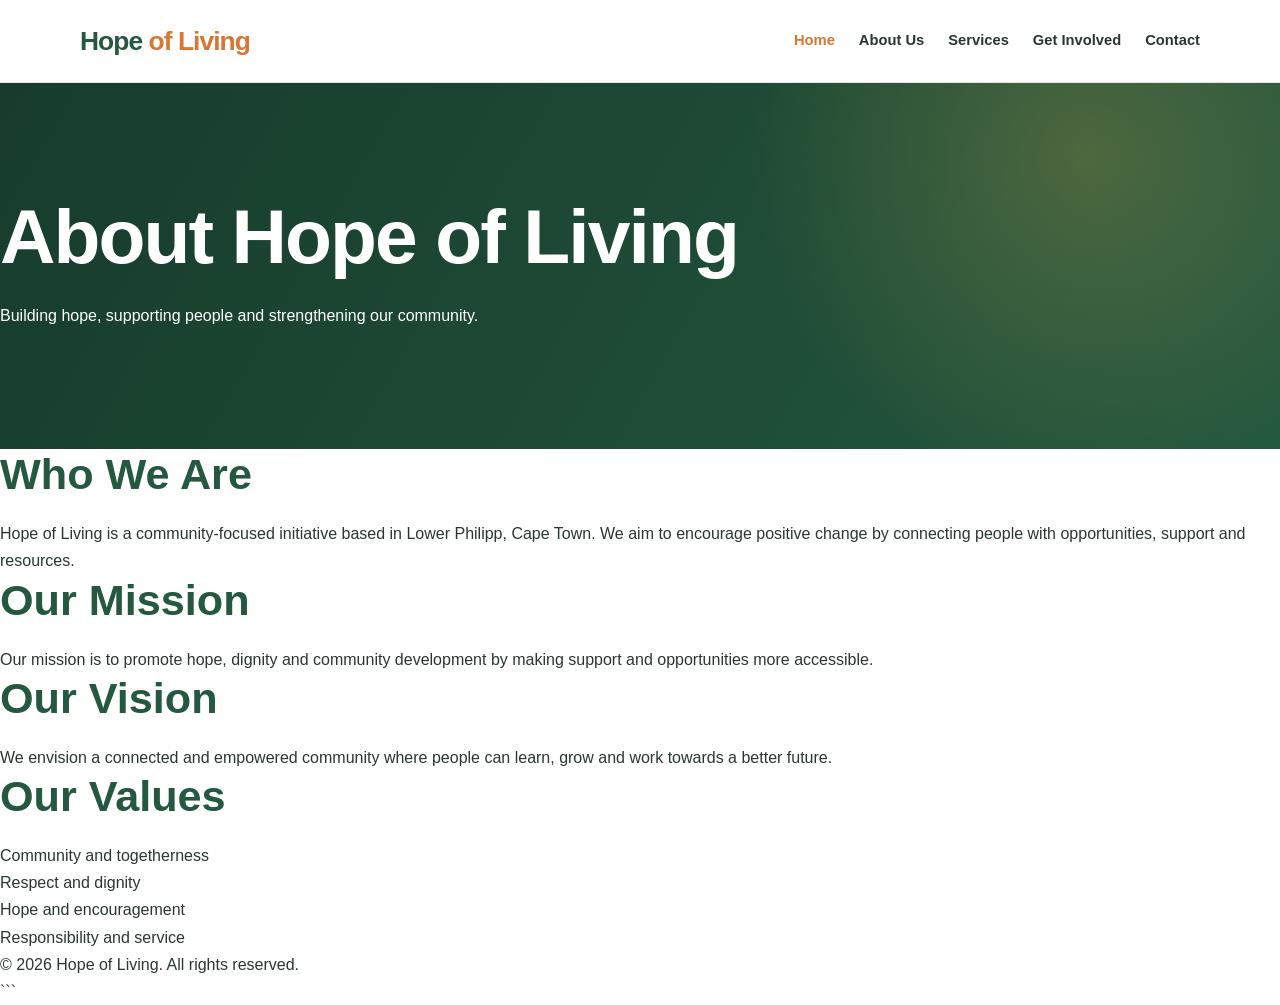
==== about.html @ 3197e8e8 "Created a new repository" ====
<!DOCTYPE html>
<!--
Click nbfs://nbhost/SystemFileSystem/Templates/Licenses/license-default.txt to change this license
Click nbfs://nbhost/SystemFileSystem/Templates/ClientSide/html.html to edit this template
-->
<!DOCTYPE html>
<html lang="en">
<head>
    <meta charset="UTF-8">
    <meta name="viewport" content="width=device-width, initial-scale=1.0">
    <title>About Us | Hope of Living</title>
    <link rel="stylesheet" href="./css/style.css">
</head>
<body>

<header class="site-header">
        <div class="container header-content">

            <a class="logo" href="index.html">
                Hope <span>of Living</span>
            </a>

            <nav class="main-nav" aria-label="Main navigation">
                <a href="index.html" class="active">Home</a>
                <a href="about.html">About Us</a>
                <a href="services.html">Services</a>
                <a href="enquiry.html">Get Involved</a>
                <a href="contact.html">Contact</a>
            </nav>

        </div>
    </header>

<main>
    <section class="hero">
        <h1>About Hope of Living</h1>
        <p>Building hope, supporting people and strengthening our community.</p>
    </section>

    <section>
        <h2>Who We Are</h2>
        <p>
            Hope of Living is a community-focused initiative based in
            Lower Philipp, Cape Town. We aim to encourage positive change
            by connecting people with opportunities, support and resources.
        </p>
    </section>

    <section>
        <h2>Our Mission</h2>
        <p>
            Our mission is to promote hope, dignity and community development
            by making support and opportunities more accessible.
        </p>
    </section>

    <section>
        <h2>Our Vision</h2>
        <p>
            We envision a connected and empowered community where people
            can learn, grow and work towards a better future.
        </p>
    </section>

    <section>
        <h2>Our Values</h2>
        <ul>
            <li>Community and togetherness</li>
            <li>Respect and dignity</li>
            <li>Hope and encouragement</li>
            <li>Responsibility and service</li>
        </ul>
    </section>
</main>

<footer>
    <p>&copy; 2026 Hope of Living. All rights reserved.</p>
</footer>

</body>
</html>
```
---- css/style.css ----
/*
Click nbfs://nbhost/SystemFileSystem/Templates/Licenses/license-default.txt to change this license
Click nbfs://nbhost/SystemFileSystem/Templates/ClientSide/css.css to edit this template
*/
/* 
    Created on : Oct 13, 2026, 4:50:26 PM
    Author     : Student
*/

/* =========================================
   HOPE OF LIVING
   Part 2: CSS Styling and Responsive Design
   ========================================= */

/* 1. CSS reset and base styles */

* {
    box-sizing: border-box;
    margin: 0;
    padding: 0;
}

:root {
    --green: #24583f;
    --dark-green: #173c2b;
    --light-green: #edf4ee;
    --orange: #d97732;
    --gold: #e6b94f;
    --cream: #fbf8f0;
    --white: #ffffff;
    --text: #29372f;
    --muted: #626e65;
    --border: #e3e8e1;
}

html {
    scroll-behavior: smooth;
    font-size: 16px;
}

body {
    font-family: Arial, Helvetica, sans-serif;
    color: var(--text);
    background-color: var(--white);
    font-size: 1rem;
    line-height: 1.7;
}

img {
    display: block;
    max-width: 100%;
    height: auto;
}

a {
    color: inherit;
    text-decoration: none;
}

a:focus-visible {
    outline: 3px solid var(--orange);
    outline-offset: 4px;
}

.container {
    width: min(1120px, 90%);
    margin: 0 auto;
}

.section-padding {
    padding: 5rem 0;
}

/* 2. Header and navigation */

.site-header {
    background-color: var(--white);
    border-bottom: 1px solid var(--border);
}

.header-content {
    min-height: 82px;
    display: flex;
    justify-content: space-between;
    align-items: center;
    gap: 2rem;
}

.logo {
    color: var(--green);
    font-size: 1.65rem;
    font-weight: 800;
    letter-spacing: -0.06rem;
    white-space: nowrap;
}

.logo span {
    color: var(--orange);
}

.main-nav {
    display: flex;
    align-items: center;
    justify-content: flex-end;
    flex-wrap: wrap;
    gap: 1.5rem;
}

.main-nav a {
    color: var(--text);
    font-size: 0.92rem;
    font-weight: 600;
    transition: color 0.2s ease;
}

.main-nav a:hover,
.main-nav a.active {
    color: var(--orange);
}

/* 3. Hero section */

.hero {
    background:
        radial-gradient(
            circle at 85% 20%,
            rgba(230, 185, 79, 0.22),
            transparent 30%
        ),
        linear-gradient(120deg, var(--dark-green), var(--green));
    color: var(--white);
    padding: 7rem 0 7.5rem;
}

.hero-content {
    max-width: 1120px;
}

.eyebrow {
    color: var(--orange);
    font-size: 0.8rem;
    font-weight: 800;
    letter-spacing: 0.12rem;
    margin-bottom: 1rem;
}

.hero .eyebrow {
    color: var(--gold);
}

.hero h1 {
    max-width: 800px;
    font-size: clamp(2.7rem, 6vw, 5rem);
    line-height: 1.08;
    letter-spacing: -0.12rem;
    margin-bottom: 1.5rem;
}

.hero-text {
    max-width: 650px;
    color: #edf3ed;
    font-size: 1.1rem;
    margin-bottom: 2rem;
}

.hero-buttons {
    display: flex;
    flex-wrap: wrap;
    gap: 1rem;
}

/* 4. Buttons */

.button {
    display: inline-flex;
    justify-content: center;
    align-items: center;
    min-height: 48px;
    padding: 0.8rem 1.4rem;
    border: 2px solid transparent;
    border-radius: 5px;
    font-weight: 700;
    text-align: center;
    transition:
        background-color 0.2s ease,
        color 0.2s ease,
        transform 0.2s ease;
}

.button:hover {
    transform: translateY(-2px);
}

.button-primary {
    background-color: var(--orange);
    color: var(--white);
}

.button-primary:hover {
    background-color: #b85b20;
}

.button-outline {
    border-color: rgba(255, 255, 255, 0.8);
    color: var(--white);
}

.button-outline:hover {
    background-color: var(--white);
    color: var(--green);
}

.button-light {
    background-color: var(--gold);
    color: var(--dark-green);
}

.button-light:hover {
    background-color: var(--white);
}

/* 5. Introduction and values */

.intro-grid {
    display: grid;
    grid-template-columns: 1.1fr 0.9fr;
    gap: 4rem;
    align-items: center;
}

h2 {
    color: var(--green);
    font-size: clamp(1.8rem, 3.5vw, 2.7rem);
    line-height: 1.2;
    margin-bottom: 1.2rem;
}

.intro-grid > div:first-child > p:not(.eyebrow) {
    color: var(--muted);
    margin-bottom: 1rem;
}

.text-link {
    display: inline-block;
    color: var(--green);
    font-weight: 800;
    margin-top: 0.8rem;
}

.text-link:hover {
    color: var(--orange);
    text-decoration: underline;
    text-underline-offset: 4px;
}

.values-panel {
    padding: 2.2rem;
    background-color: var(--cream);
    border-top: 5px solid var(--gold);
    border-radius: 8px;
}

.values-panel h3 {
    color: var(--green);
    font-size: 1.5rem;
    margin-bottom: 1.5rem;
}

.value-item {
    display: flex;
    align-items: flex-start;
    gap: 1rem;
    padding: 1rem 0;
    border-bottom: 1px solid var(--border);
}

.value-item:last-child {
    border-bottom: none;
}

.value-number {
    display: grid;
    place-items: center;
    flex-shrink: 0;
    width: 42px;
    height: 42px;
    border-radius: 50%;
    background-color: var(--light-green);
    color: var(--green);
    font-weight: 800;
}

.value-item h4 {
    color: var(--green);
    font-size: 1.1rem;
}

.value-item p {
    color: var(--muted);
    font-size: 0.95rem;
}

/* 6. Opportunity cards */

.opportunities {
    background-color: var(--light-green);
}

.section-heading {
    max-width: 650px;
    margin: 0 auto 3rem;
    text-align: center;
}

.section-heading > p:last-child {
    color: var(--muted);
}

.card-grid {
    display: grid;
    grid-template-columns: repeat(3, minmax(0, 1fr));
    gap: 1.5rem;
}

.info-card {
    padding: 2rem;
    background-color: var(--white);
    border: 1px solid var(--border);
    border-radius: 8px;
    box-shadow: 0 5px 18px rgba(23, 60, 43, 0.05);
    transition:
        transform 0.2s ease,
        box-shadow 0.2s ease;
}

.info-card:hover {
    transform: translateY(-5px);
    box-shadow: 0 12px 28px rgba(23, 60, 43, 0.1);
}

.card-icon {
    display: grid;
    place-items: center;
    width: 50px;
    height: 50px;
    margin-bottom: 1.3rem;
    border-radius: 8px;
    background-color: var(--cream);
    color: var(--orange);
    font-size: 1.1rem;
    font-weight: 800;
}

.info-card h3 {
    color: var(--green);
    font-size: 1.25rem;
    margin-bottom: 0.8rem;
}

.info-card p {
    color: var(--muted);
}

/* 7. Call to action */

.call-to-action {
    padding: 3.5rem 0;
    background-color: var(--green);
    color: var(--white);
}

.cta-content {
    display: flex;
    justify-content: space-between;
    align-items: center;
    gap: 2rem;
}

.cta-content h2 {
    color: var(--white);
    margin-bottom: 0;
}

.cta-content .eyebrow {
    color: var(--gold);
}

/* 8. Footer */

.site-footer {
    padding: 2.5rem 0;
    background-color: var(--dark-green);
    color: #e8eee9;
}

.footer-content {
    display: flex;
    justify-content: space-between;
    align-items: center;
    flex-wrap: wrap;
    gap: 1.5rem;
}

.footer-logo {
    display: inline-block;
    color: var(--white);
    margin-bottom: 0.5rem;
}

.footer-content p {
    font-size: 0.9rem;
}

.copyright {
    color: #d1ded4;
}

/* 9. Tablet breakpoint */

@media (max-width: 900px) {
    .header-content {
        padding: 1.2rem 0;
        flex-direction: column;
        gap: 1rem;
    }

    .main-nav {
        justify-content: center;
        gap: 0.8rem 1.3rem;
    }

    .hero {
        padding: 5rem 0;
    }

    .intro-grid {
        grid-template-columns: 1fr;
        gap: 2.5rem;
    }

    .card-grid {
        grid-template-columns: repeat(2, minmax(0, 1fr));
    }
}

/* 10. Mobile breakpoint */

@media (max-width: 600px) {
    html {
        font-size: 15px;
    }

    .container {
        width: 92%;
    }

    .section-padding {
        padding: 3.5rem 0;
    }

    .header-content {
        align-items: center;
    }

    .main-nav {
        gap: 0.5rem 1rem;
    }

    .main-nav a {
        font-size: 0.88rem;
    }

    .hero {
        padding: 4rem 0;
    }

    .hero h1 {
        letter-spacing: -0.06rem;
    }

    .hero-text {
        font-size: 1rem;
    }

    .hero-buttons {
        align-items: stretch;
        flex-direction: column;
    }

    .button {
        width: 100%;
    }

    .values-panel {
        padding: 1.5rem;
    }

    .card-grid {
        grid-template-columns: 1fr;
    }

    .cta-content {
        align-items: stretch;
        flex-direction: column;
    }

    .footer-content {
        align-items: flex-start;
        flex-direction: column;
    }
}

/* 11. Respect reduced-motion preferences */

@media (prefers-reduced-motion: reduce) {
    *,
    *::before,
    *::after {
        scroll-behavior: auto !important;
        transition-duration: 0.01ms !important;
    }
}
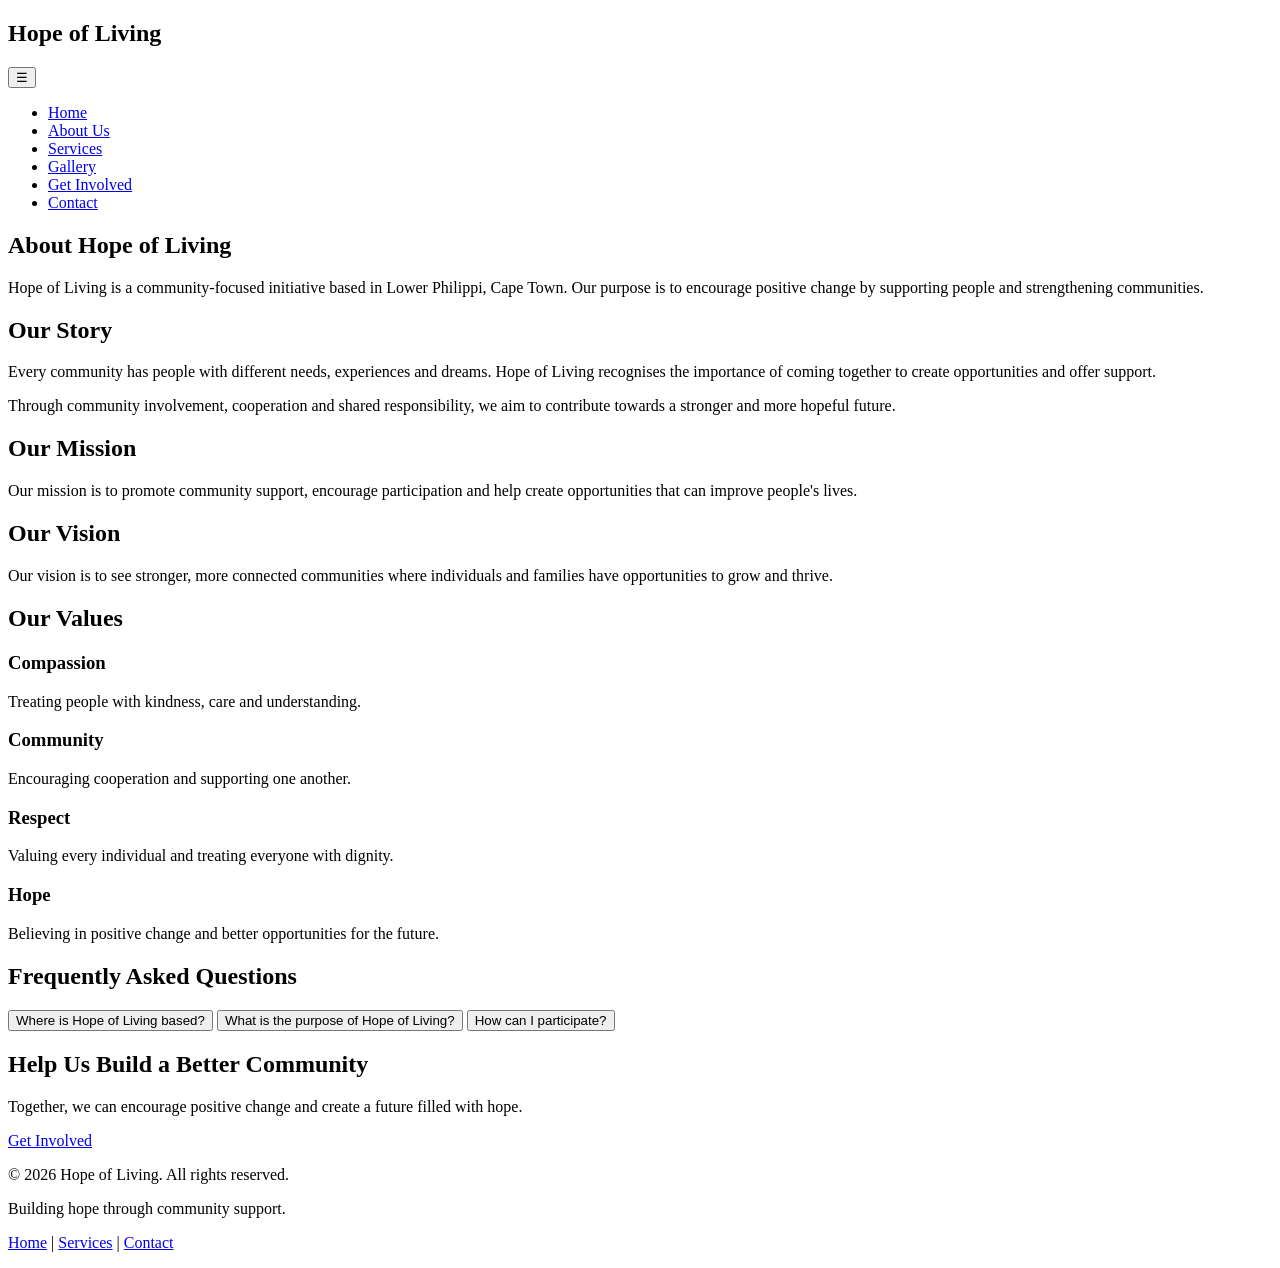
==== commit 12ca8b57: "Update about.html" ====
--- a/about.html
+++ b/about.html
@@ -1,82 +1,222 @@
-<!DOCTYPE html>
-<!--
-Click nbfs://nbhost/SystemFileSystem/Templates/Licenses/license-default.txt to change this license
-Click nbfs://nbhost/SystemFileSystem/Templates/ClientSide/html.html to edit this template
--->
+
 <!DOCTYPE html>
 <html lang="en">
 <head>
     <meta charset="UTF-8">
     <meta name="viewport" content="width=device-width, initial-scale=1.0">
+
     <title>About Us | Hope of Living</title>
-    <link rel="stylesheet" href="./css/style.css">
+
+    <meta name="description" content="Learn about Hope of Living, our community-focused purpose, values and commitment to supporting people and families.">
+
+    <meta name="keywords" content="Hope of Living, about us, community development, community support, Lower Philippi">
+
+    <meta name="author" content="Hope of Living">
+    <meta name="robots" content="index, follow">
+
+    <link rel="stylesheet" href="style.css">
 </head>
+
 <body>
 
-<header class="site-header">
-        <div class="container header-content">
-
-            <a class="logo" href="index.html">
-                Hope <span>of Living</span>
+    <!-- HEADER -->
+    <header>
+        <div class="logo">
+            <h2>Hope of Living</h2>
+        </div>
+
+        <button id="menuToggle"
+                type="button"
+                aria-label="Open navigation menu"
+                aria-expanded="false">
+            ☰
+        </button>
+
+        <nav id="navMenu">
+            <ul>
+                <li><a href="index.html">Home</a></li>
+                <li><a href="about.html" aria-current="page">About Us</a></li>
+                <li><a href="services.html">Services</a></li>
+                <li><a href="gallery.html">Gallery</a></li>
+                <li><a href="enquiry.html">Get Involved</a></li>
+                <li><a href="contact.html">Contact</a></li>
+            </ul>
+        </nav>
+    </header>
+
+    <!-- MAIN CONTENT -->
+    <main>
+
+        <!-- ABOUT INTRODUCTION -->
+        <section class="services-section">
+            <h1>About Hope of Living</h1>
+
+            <p>
+                Hope of Living is a community-focused initiative
+                based in Lower Philippi, Cape Town. Our purpose is
+                to encourage positive change by supporting people
+                and strengthening communities.
+            </p>
+        </section>
+
+        <!-- OUR STORY -->
+        <section class="services-section">
+            <h2>Our Story</h2>
+
+            <p>
+                Every community has people with different needs,
+                experiences and dreams. Hope of Living recognises
+                the importance of coming together to create
+                opportunities and offer support.
+            </p>
+
+            <p>
+                Through community involvement, cooperation and
+                shared responsibility, we aim to contribute
+                towards a stronger and more hopeful future.
+            </p>
+        </section>
+
+        <!-- OUR MISSION -->
+        <section class="services-section">
+            <h2>Our Mission</h2>
+
+            <p>
+                Our mission is to promote community support,
+                encourage participation and help create
+                opportunities that can improve people's lives.
+            </p>
+        </section>
+
+        <!-- OUR VISION -->
+        <section class="services-section">
+            <h2>Our Vision</h2>
+
+            <p>
+                Our vision is to see stronger, more connected
+                communities where individuals and families
+                have opportunities to grow and thrive.
+            </p>
+        </section>
+
+        <!-- OUR VALUES -->
+        <section class="services-section">
+            <h2>Our Values</h2>
+
+            <div class="service-container">
+
+                <article class="service-card">
+                    <h3>Compassion</h3>
+                    <p>
+                        Treating people with kindness, care and
+                        understanding.
+                    </p>
+                </article>
+
+                <article class="service-card">
+                    <h3>Community</h3>
+                    <p>
+                        Encouraging cooperation and supporting
+                        one another.
+                    </p>
+                </article>
+
+                <article class="service-card">
+                    <h3>Respect</h3>
+                    <p>
+                        Valuing every individual and treating
+                        everyone with dignity.
+                    </p>
+                </article>
+
+                <article class="service-card">
+                    <h3>Hope</h3>
+                    <p>
+                        Believing in positive change and better
+                        opportunities for the future.
+                    </p>
+                </article>
+
+            </div>
+        </section>
+
+        <!-- FREQUENTLY ASKED QUESTIONS -->
+        <section class="faq-section">
+            <h2>Frequently Asked Questions</h2>
+
+            <button class="accordion-button"
+                    type="button"
+                    aria-expanded="false">
+                Where is Hope of Living based?
+            </button>
+
+            <div class="accordion-content" hidden>
+                <p>
+                    Hope of Living is based in Lower Philippi,
+                    Cape Town, South Africa.
+                </p>
+            </div>
+
+            <button class="accordion-button"
+                    type="button"
+                    aria-expanded="false">
+                What is the purpose of Hope of Living?
+            </button>
+
+            <div class="accordion-content" hidden>
+                <p>
+                    Its purpose is to encourage community
+                    development and support people through
+                    community-focused initiatives.
+                </p>
+            </div>
+
+            <button class="accordion-button"
+                    type="button"
+                    aria-expanded="false">
+                How can I participate?
+            </button>
+
+            <div class="accordion-content" hidden>
+                <p>
+                    You can visit the Get Involved page to
+                    enquire about opportunities to participate.
+                </p>
+            </div>
+
+        </section>
+
+        <!-- CALL TO ACTION -->
+        <section class="services-section">
+            <h2>Help Us Build a Better Community</h2>
+
+            <p>
+                Together, we can encourage positive change
+                and create a future filled with hope.
+            </p>
+
+            <a href="enquiry.html" class="button">
+                Get Involved
             </a>
-
-            <nav class="main-nav" aria-label="Main navigation">
-                <a href="index.html" class="active">Home</a>
-                <a href="about.html">About Us</a>
-                <a href="services.html">Services</a>
-                <a href="enquiry.html">Get Involved</a>
-                <a href="contact.html">Contact</a>
-            </nav>
-
-        </div>
-    </header>
-
-<main>
-    <section class="hero">
-        <h1>About Hope of Living</h1>
-        <p>Building hope, supporting people and strengthening our community.</p>
-    </section>
-
-    <section>
-        <h2>Who We Are</h2>
+        </section>
+
+    </main>
+
+    <!-- FOOTER -->
+    <footer>
+        <p>&copy; 2026 Hope of Living. All rights reserved.</p>
+
+        <p>Building hope through community support.</p>
+
         <p>
-            Hope of Living is a community-focused initiative based in
-            Lower Philipp, Cape Town. We aim to encourage positive change
-            by connecting people with opportunities, support and resources.
+            <a href="index.html">Home</a> |
+            <a href="services.html">Services</a> |
+            <a href="contact.html">Contact</a>
         </p>
-    </section>
-
-    <section>
-        <h2>Our Mission</h2>
-        <p>
-            Our mission is to promote hope, dignity and community development
-            by making support and opportunities more accessible.
-        </p>
-    </section>
-
-    <section>
-        <h2>Our Vision</h2>
-        <p>
-            We envision a connected and empowered community where people
-            can learn, grow and work towards a better future.
-        </p>
-    </section>
-
-    <section>
-        <h2>Our Values</h2>
-        <ul>
-            <li>Community and togetherness</li>
-            <li>Respect and dignity</li>
-            <li>Hope and encouragement</li>
-            <li>Responsibility and service</li>
-        </ul>
-    </section>
-</main>
-
-<footer>
-    <p>&copy; 2026 Hope of Living. All rights reserved.</p>
-</footer>
+    </footer>
+
+    <!-- JAVASCRIPT -->
+    <script src="script.js" defer></script>
 
 </body>
 </html>
-```
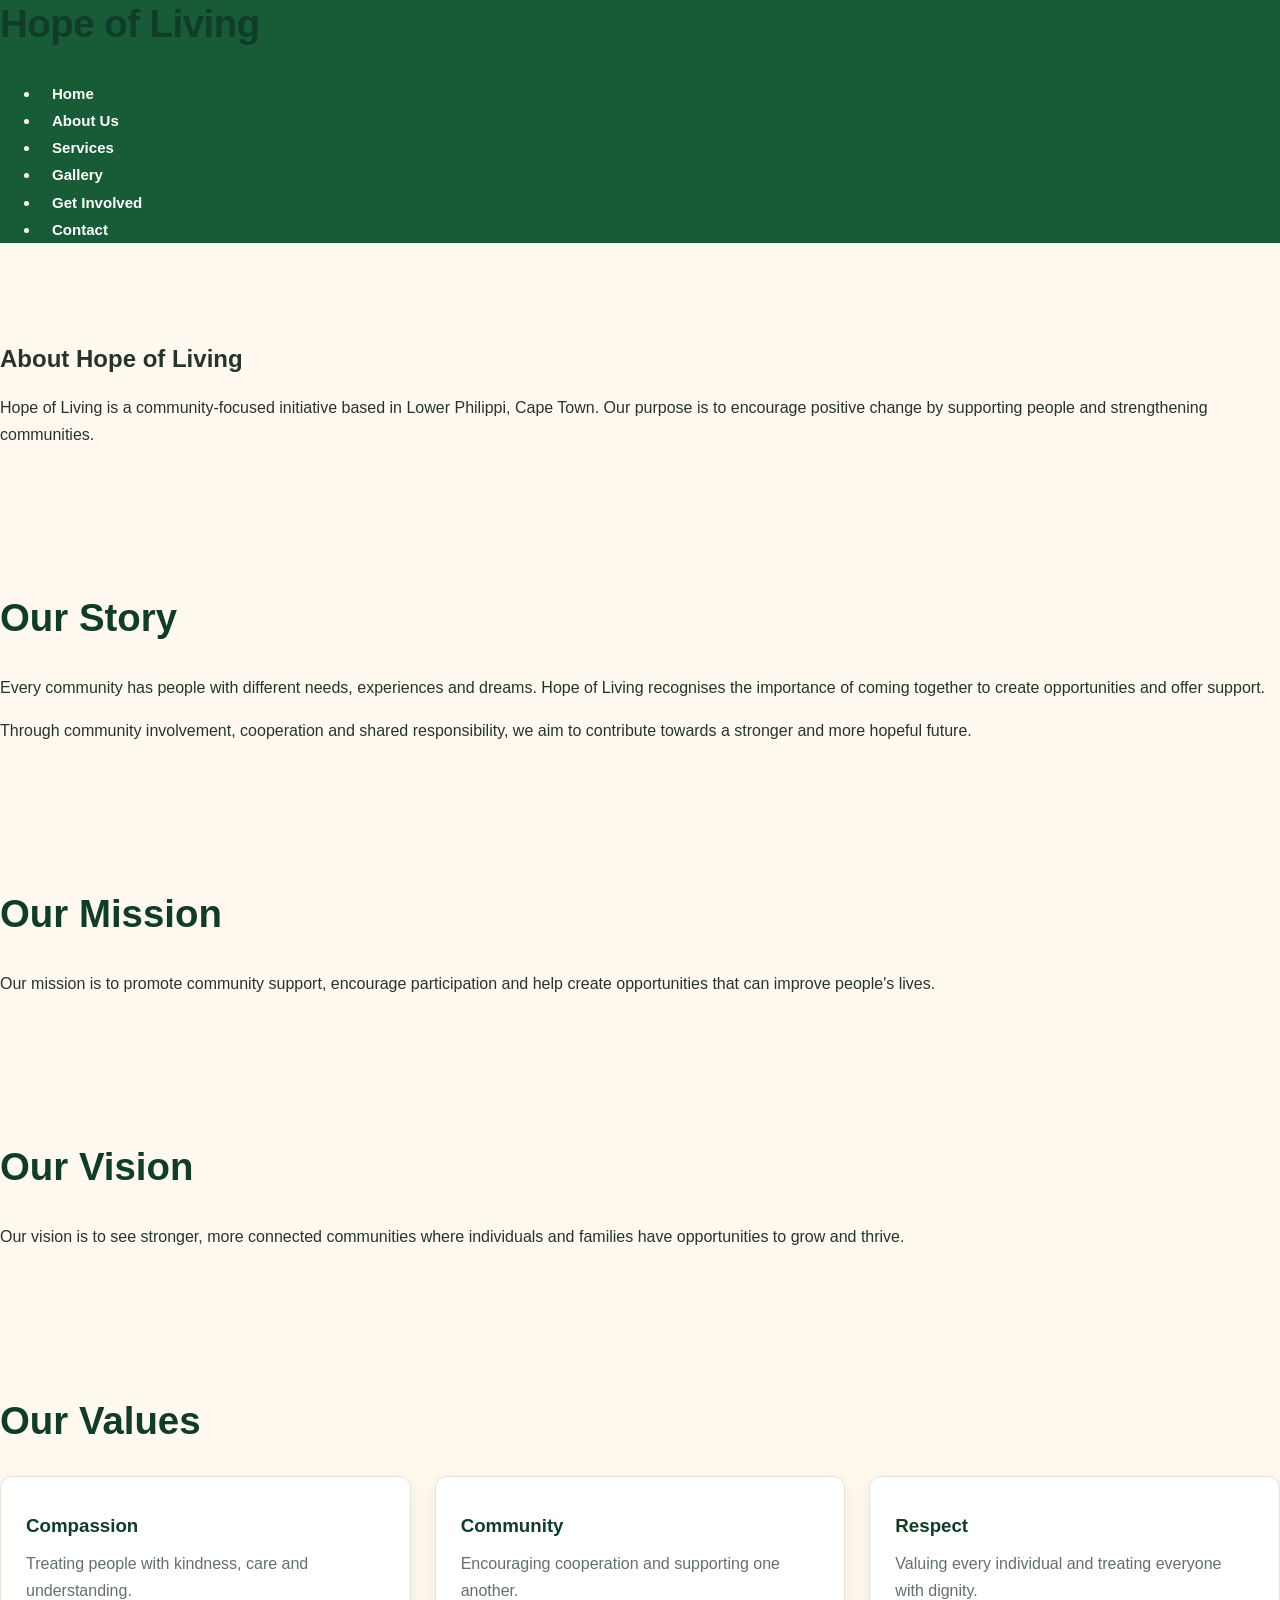
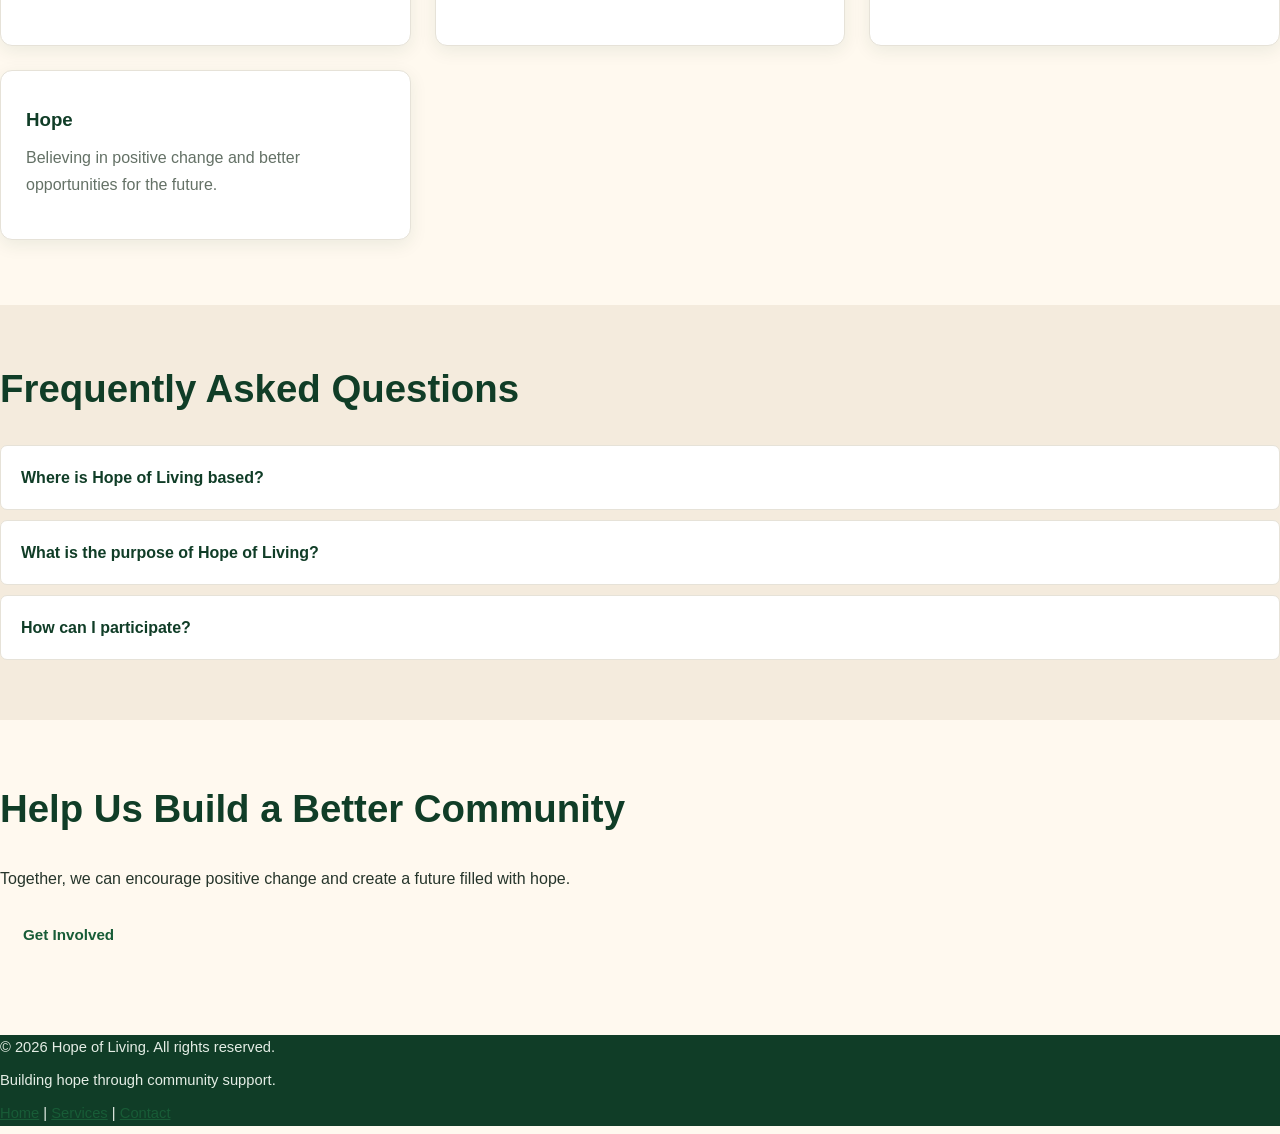
==== commit 7eae947c: "editing" ====
--- a/about.html
+++ b/about.html
@@ -1,6 +1,14 @@
 
 <!DOCTYPE html>
 <html lang="en">
+<head>
+    <meta charset="UTF-8">
+    <meta name="viewport" content="width=device-width, initial-scale=1.0">
+
+    <title>About Us | Hope of Living</title>
+
+    <link rel="stylesheet" href="./css/style.css">
+</head>
 <head>
     <meta charset="UTF-8">
     <meta name="viewport" content="width=device-width, initial-scale=1.0">
--- a/css/style.css
+++ b/css/style.css
@@ -0,0 +1,1028 @@
+/*
+Click nbfs://nbhost/SystemFileSystem/Templates/Licenses/license-default.txt to change this license
+Click nbfs://nbhost/SystemFileSystem/Templates/ClientSide/css.css to edit this template
+*/
+/* 
+    Created on : Oct 13, 2026, 4:50:26 PM
+    Author     : Student
+*/
+
+
+/* =====================================================
+   HOPE OF LIVING - COMPLETE WEBSITE STYLESHEET
+   Part 2 design preserved and Part 3 styling added.
+   Colour palette: Green, Orange, Gold and Cream.
+   ===================================================== */
+
+
+/* 1. COLOUR VARIABLES */
+
+:root {
+    --green: #185C37;
+    --green-dark: #103D27;
+    --green-light: #4B9463;
+
+    --orange: #E87524;
+    --orange-dark: #B84D12;
+
+    --gold: #FFD166;
+    --cream: #FFF9EF;
+    --peach: #FCE4C7;
+    --white: #FFFFFF;
+
+    --text: #26352B;
+    --muted: #647166;
+    --border: #E6E2D8;
+
+    --shadow: 0 5px 18px rgba(16, 61, 39, 0.08);
+}
+
+
+/* 2. GENERAL STYLING */
+
+* {
+    box-sizing: border-box;
+}
+
+html {
+    scroll-behavior: smooth;
+}
+
+body {
+    margin: 0;
+    font-family: Arial, Helvetica, sans-serif;
+    background: var(--cream);
+    color: var(--text);
+    line-height: 1.7;
+}
+
+img {
+    max-width: 100%;
+    height: auto;
+}
+
+a {
+    color: var(--green);
+}
+
+button,
+input,
+select,
+textarea {
+    font: inherit;
+}
+
+[hidden] {
+    display: none !important;
+}
+
+a:focus-visible,
+button:focus-visible,
+input:focus-visible,
+select:focus-visible,
+textarea:focus-visible {
+    outline: 3px solid var(--orange);
+    outline-offset: 3px;
+}
+
+.container {
+    width: 90%;
+    max-width: 1200px;
+    margin: 0 auto;
+}
+
+.section,
+.section-padding {
+    padding: 65px 0;
+}
+
+.eyebrow {
+    color: var(--orange-dark);
+    font-size: 0.78rem;
+    font-weight: 800;
+    letter-spacing: 2px;
+    margin: 0 0 12px;
+}
+
+h1,
+h2,
+h3,
+h4 {
+    line-height: 1.25;
+}
+
+h2 {
+    color: var(--green-dark);
+    font-size: clamp(1.8rem, 3vw, 2.5rem);
+    margin-top: 0;
+}
+
+p {
+    margin-top: 0;
+}
+
+
+/* 3. HEADER AND NAVIGATION */
+
+.site-header,
+header {
+    background: var(--green);
+    color: var(--white);
+}
+
+.site-header {
+    padding: 18px 6%;
+}
+
+.header-content {
+    display: flex;
+    justify-content: space-between;
+    align-items: center;
+    gap: 24px;
+    flex-wrap: wrap;
+}
+
+.logo,
+.brand {
+    color: var(--white);
+    text-decoration: none;
+    font-size: 1.65rem;
+    font-weight: 800;
+    letter-spacing: -0.5px;
+}
+
+.logo span,
+.brand span {
+    color: var(--gold);
+}
+
+.main-nav {
+    display: flex;
+    align-items: center;
+    justify-content: center;
+    gap: 8px;
+    flex-wrap: wrap;
+}
+
+.main-nav a,
+#navMenu a {
+    color: var(--white);
+    text-decoration: none;
+    padding: 9px 12px;
+    border-radius: 5px;
+    font-weight: bold;
+    font-size: 0.94rem;
+    transition: 0.2s ease;
+}
+
+.main-nav a:hover,
+.main-nav a.active,
+#navMenu a:hover,
+#navMenu a.active {
+    color: var(--green-dark);
+    background: var(--gold);
+}
+
+#menuToggle {
+    display: none;
+    padding: 9px 14px;
+    border: 1px solid var(--gold);
+    border-radius: 6px;
+    background: transparent;
+    color: var(--white);
+    cursor: pointer;
+}
+
+
+/* 4. HOMEPAGE HERO */
+
+.hero {
+    display: grid;
+    grid-template-columns: 1.1fr 0.9fr;
+    min-height: 440px;
+    background: var(--peach);
+}
+
+.hero-content {
+    padding: 70px 8%;
+    align-self: center;
+}
+
+.hero h1 {
+    font-size: clamp(2.5rem, 5vw, 4.4rem);
+    line-height: 1.1;
+    margin: 0 0 20px;
+    color: var(--green-dark);
+}
+
+.hero h1 span {
+    color: var(--orange-dark);
+}
+
+.hero-text,
+.hero-content > p:not(.eyebrow) {
+    max-width: 540px;
+    font-size: 1.08rem;
+}
+
+.hero-image {
+    min-height: 340px;
+    background-color: #D8B47A;
+    background-image:
+        linear-gradient(
+            135deg,
+            rgba(24, 92, 55, 0.15),
+            rgba(232, 117, 36, 0.15)
+        ),
+        url("https://images.unsplash.com/photo-1511632765486-a01980e01a18?auto=format&fit=crop&w=1200&q=85");
+    background-size: cover;
+    background-position: center;
+}
+
+.hero-actions,
+.hero-buttons {
+    display: flex;
+    gap: 12px;
+    flex-wrap: wrap;
+    margin-top: 26px;
+}
+
+
+/* 5. BUTTONS */
+
+.button {
+    display: inline-block;
+    border: 2px solid transparent;
+    padding: 12px 21px;
+    border-radius: 6px;
+    font-size: 0.95rem;
+    font-weight: bold;
+    font-family: inherit;
+    text-align: center;
+    text-decoration: none;
+    cursor: pointer;
+    transition: background-color 0.2s, transform 0.2s;
+}
+
+.button:hover {
+    transform: translateY(-2px);
+}
+
+.button-primary,
+.button-orange {
+    background: var(--orange);
+    color: var(--white);
+}
+
+.button-primary:hover,
+.button-orange:hover {
+    background: var(--orange-dark);
+    color: var(--white);
+}
+
+.button-outline {
+    background: transparent;
+    color: var(--green-dark);
+    border-color: var(--green);
+}
+
+.button-outline:hover {
+    background: var(--white);
+}
+
+.button-dark {
+    background: var(--green-dark);
+    color: var(--white);
+}
+
+.button-dark:hover {
+    background: var(--green);
+}
+
+.button-light {
+    background: var(--white);
+    color: var(--green-dark);
+    border-color: var(--white);
+}
+
+.button-light:hover {
+    background: var(--gold);
+}
+
+
+/* 6. INTRODUCTION AND GENERAL SECTIONS */
+
+.intro {
+    background: var(--cream);
+}
+
+.intro-grid {
+    display: grid;
+    grid-template-columns: 1.2fr 0.8fr;
+    gap: 45px;
+    align-items: center;
+}
+
+.section-heading {
+    text-align: center;
+    max-width: 700px;
+    margin: 0 auto 35px;
+}
+
+.section-heading p:last-child {
+    color: var(--muted);
+}
+
+.intro-section {
+    text-align: center;
+}
+
+.section-intro {
+    max-width: 680px;
+    margin: 0 auto 35px;
+    color: var(--muted);
+}
+
+
+/* 7. VALUES PANEL */
+
+.values-panel {
+    background: var(--green);
+    color: var(--white);
+    padding: 32px;
+    border-radius: 12px;
+    border-bottom: 7px solid var(--gold);
+}
+
+.values-panel h3 {
+    color: var(--gold);
+    margin-top: 0;
+}
+
+.value-item {
+    display: flex;
+    gap: 16px;
+    align-items: flex-start;
+    padding: 14px 0;
+    border-bottom: 1px solid rgba(255,255,255,0.2);
+}
+
+.value-item:last-child {
+    border-bottom: none;
+}
+
+.value-number {
+    color: var(--gold);
+    font-size: 1.4rem;
+    font-weight: bold;
+}
+
+.value-item h4 {
+    margin: 0 0 5px;
+    color: var(--white);
+}
+
+.value-item p {
+    margin: 0;
+    color: #E4EDE5;
+}
+
+
+/* 8. CARDS AND OPPORTUNITIES */
+
+.opportunities {
+    background: #F4EBDD;
+}
+
+.card-grid,
+.cards {
+    display: grid;
+    grid-template-columns: repeat(3, minmax(0, 1fr));
+    gap: 24px;
+    margin-top: 35px;
+}
+
+.info-card,
+.service-card {
+    background: var(--white);
+    border: 1px solid var(--border);
+    border-radius: 12px;
+    overflow: hidden;
+    box-shadow: var(--shadow);
+    transition: transform 0.2s, box-shadow 0.2s;
+}
+
+.info-card:hover,
+.service-card:hover {
+    transform: translateY(-5px);
+    box-shadow: 0 10px 25px rgba(16, 61, 39, 0.13);
+}
+
+.info-card {
+    padding: 28px;
+}
+
+.info-card h3,
+.service-card h3,
+.service-body h3 {
+    color: var(--green-dark);
+    margin: 12px 0;
+}
+
+.info-card p,
+.service-card p,
+.service-body p {
+    color: var(--muted);
+}
+
+.info-card a,
+.text-link {
+    font-weight: bold;
+    text-decoration: none;
+}
+
+.info-card a:hover,
+.text-link:hover {
+    color: var(--orange-dark);
+}
+
+.card-icon {
+    display: grid;
+    place-items: center;
+    width: 48px;
+    height: 48px;
+    background: var(--peach);
+    color: var(--orange-dark);
+    border-radius: 50%;
+    font-size: 1.5rem;
+}
+
+
+/* 9. PAGE BANNERS */
+
+.page-banner {
+    padding: 65px 7%;
+    text-align: center;
+    background: var(--peach);
+}
+
+.page-banner h1 {
+    color: var(--green-dark);
+    font-size: clamp(2.3rem, 5vw, 3.6rem);
+    margin: 0 0 12px;
+}
+
+.page-banner p:last-child {
+    margin-bottom: 0;
+}
+
+
+/* 10. ABOUT PAGE */
+
+.about-layout {
+    display: grid;
+    grid-template-columns: 1.3fr 0.7fr;
+    gap: 45px;
+    align-items: center;
+}
+
+.about-highlight {
+    background: var(--green);
+    color: var(--white);
+    border-radius: 12px;
+    padding: 32px;
+    border-bottom: 7px solid var(--gold);
+}
+
+.about-highlight h3 {
+    font-size: 1.5rem;
+    color: var(--gold);
+}
+
+.highlight-symbol {
+    color: var(--gold);
+    font-size: 2.5rem;
+}
+
+.values-section {
+    background: #F4EBDD;
+}
+
+
+/* 11. SERVICES PAGE */
+
+.services-section {
+    padding: 65px 0;
+}
+
+.service-container {
+    display: grid;
+    grid-template-columns: repeat(3, minmax(0, 1fr));
+    gap: 24px;
+    margin-top: 30px;
+}
+
+.service-card {
+    padding: 25px;
+}
+
+.service-visual {
+    min-height: 210px;
+    display: flex;
+    align-items: end;
+    padding: 22px;
+    color: var(--white);
+    font-weight: 800;
+    letter-spacing: 1px;
+    background: linear-gradient(135deg, var(--green), var(--orange));
+}
+
+.cultural-one {
+    background: linear-gradient(135deg, #185C37, #D9A441);
+}
+
+.cultural-two {
+    background: linear-gradient(135deg, #A64219, #FFD166);
+}
+
+.community-visual {
+    background: linear-gradient(135deg, #103D27, #4B9463);
+}
+
+.service-body {
+    padding: 24px;
+}
+
+.service-body .button {
+    margin-top: 10px;
+}
+
+.service-search,
+.service-filter {
+    display: block;
+    width: 100%;
+    max-width: 500px;
+    margin: 12px auto;
+    padding: 12px;
+    border: 1px solid var(--border);
+    border-radius: 6px;
+    background: var(--white);
+    color: var(--text);
+    font: inherit;
+}
+
+.no-results {
+    grid-column: 1 / -1;
+    padding: 25px;
+    text-align: center;
+    background: var(--white);
+    border-radius: 8px;
+}
+
+
+/* 12. FAQ ACCORDION */
+
+.faq-section {
+    padding: 60px 0;
+    background: #F4EBDD;
+}
+
+.accordion-button {
+    display: block;
+    width: 100%;
+    padding: 18px 20px;
+    margin: 10px 0 0;
+    text-align: left;
+    color: var(--green-dark);
+    background: var(--white);
+    border: 1px solid var(--border);
+    border-radius: 7px;
+    font-weight: bold;
+    cursor: pointer;
+}
+
+.accordion-button:hover {
+    background: var(--peach);
+}
+
+.accordion-content {
+    padding: 18px 20px;
+    background: var(--white);
+    border: 1px solid var(--border);
+    border-top: none;
+}
+
+
+/* 13. GALLERY */
+
+.gallery-section {
+    padding: 65px 0;
+}
+
+.gallery-container {
+    display: grid;
+    grid-template-columns: repeat(3, minmax(0, 1fr));
+    gap: 20px;
+}
+
+.gallery-image {
+    display: block;
+    width: 100%;
+    height: 250px;
+    object-fit: cover;
+    border-radius: 10px;
+    cursor: pointer;
+    box-shadow: var(--shadow);
+    transition: transform 0.2s;
+}
+
+.gallery-image:hover {
+    transform: scale(1.03);
+}
+
+
+/* Gallery lightbox */
+
+.lightbox {
+    position: fixed;
+    inset: 0;
+    z-index: 9999;
+    display: flex;
+    justify-content: center;
+    align-items: center;
+    padding: 30px;
+    background: rgba(0, 0, 0, 0.9);
+}
+
+.lightbox img {
+    max-width: 90%;
+    max-height: 85vh;
+    object-fit: contain;
+    border-radius: 8px;
+}
+
+#lightboxClose {
+    position: absolute;
+    top: 20px;
+    right: 30px;
+    padding: 8px 15px;
+    border: none;
+    border-radius: 5px;
+    background: var(--gold);
+    color: var(--green-dark);
+    font-size: 1.5rem;
+    font-weight: bold;
+    cursor: pointer;
+}
+
+
+/* 14. FORMS */
+
+.form-section {
+    display: grid;
+    grid-template-columns: 0.8fr 1.2fr;
+    gap: 55px;
+    align-items: start;
+    padding: 65px 0;
+}
+
+.form-intro > p:not(.eyebrow) {
+    color: var(--muted);
+}
+
+.notice {
+    margin-top: 25px;
+    padding: 20px;
+    background: var(--peach);
+    border-left: 5px solid var(--orange);
+    border-radius: 5px;
+}
+
+.notice p {
+    margin-bottom: 0;
+}
+
+.website-form,
+#enquiryForm,
+#contactForm {
+    background: var(--white);
+    border: 1px solid var(--border);
+    padding: 32px;
+    border-radius: 12px;
+    box-shadow: var(--shadow);
+}
+
+.website-form label,
+#enquiryForm label,
+#contactForm label {
+    display: block;
+    margin: 18px 0 7px;
+    color: var(--green-dark);
+    font-weight: bold;
+}
+
+.website-form label:first-child,
+#enquiryForm label:first-child,
+#contactForm label:first-child {
+    margin-top: 0;
+}
+
+.website-form input,
+.website-form select,
+.website-form textarea,
+#enquiryForm input,
+#enquiryForm select,
+#enquiryForm textarea,
+#contactForm input,
+#contactForm select,
+#contactForm textarea {
+    display: block;
+    width: 100%;
+    padding: 12px;
+    font: inherit;
+    color: var(--text);
+    border: 1px solid #C9D0C8;
+    border-radius: 6px;
+    background: var(--white);
+}
+
+.website-form textarea,
+#enquiryForm textarea,
+#contactForm textarea {
+    resize: vertical;
+}
+
+.website-form input:focus,
+.website-form select:focus,
+.website-form textarea:focus,
+#enquiryForm input:focus,
+#enquiryForm select:focus,
+#enquiryForm textarea:focus,
+#contactForm input:focus,
+#contactForm select:focus,
+#contactForm textarea:focus {
+    border-color: var(--green);
+    outline: 2px solid rgba(24, 92, 55, 0.15);
+}
+
+.website-form button,
+#enquiryForm button,
+#contactForm button {
+    margin-top: 24px;
+}
+
+.form-note {
+    font-size: 0.85rem;
+    color: var(--muted);
+}
+
+.form-response,
+#enquiryResponse,
+#contactResponse {
+    margin-top: 16px;
+    padding: 14px;
+    border-radius: 6px;
+    overflow-wrap: anywhere;
+}
+
+.form-response:empty {
+    display: none;
+}
+
+
+/* 15. CALL TO ACTION */
+
+.callout,
+.call-to-action {
+    background: var(--gold);
+    padding: 40px 7%;
+}
+
+.callout {
+    display: flex;
+    align-items: center;
+    justify-content: space-between;
+    gap: 25px;
+}
+
+.callout h2 {
+    max-width: 650px;
+    margin-bottom: 0;
+}
+
+.cta-content {
+    display: flex;
+    align-items: center;
+    justify-content: space-between;
+    gap: 25px;
+}
+
+.cta-content h2 {
+    color: var(--green-dark);
+    margin-bottom: 0;
+}
+
+
+/* 16. FOOTER */
+
+.site-footer,
+footer {
+    background: var(--green-dark);
+    color: var(--white);
+}
+
+.site-footer {
+    padding: 32px 6%;
+}
+
+.footer-content {
+    display: flex;
+    align-items: center;
+    justify-content: space-between;
+    gap: 25px;
+}
+
+.footer-logo,
+.footer-brand {
+    display: inline-block;
+    color: var(--white);
+}
+
+.footer-logo span {
+    color: var(--gold);
+}
+
+.site-footer p,
+footer p {
+    margin: 8px 0;
+    color: #E4EDE5;
+    font-size: 0.92rem;
+}
+
+.copyright {
+    text-align: right;
+}
+
+
+/* 17. SCROLL REVEAL ANIMATION */
+
+.reveal {
+    opacity: 0;
+    transform: translateY(25px);
+    transition: opacity 0.6s ease, transform 0.6s ease;
+}
+
+.reveal.visible {
+    opacity: 1;
+    transform: translateY(0);
+}
+
+
+/* 18. RESPONSIVE DESIGN - TABLETS */
+
+@media screen and (max-width: 960px) {
+
+    .container {
+        width: 92%;
+    }
+
+    .hero {
+        grid-template-columns: 1fr;
+    }
+
+    .hero-content {
+        padding: 55px 7%;
+    }
+
+    .hero-image {
+        min-height: 300px;
+    }
+
+    .card-grid,
+    .cards,
+    .service-container {
+        grid-template-columns: repeat(2, minmax(0, 1fr));
+    }
+
+    .intro-grid,
+    .about-layout,
+    .form-section {
+        grid-template-columns: 1fr;
+        gap: 30px;
+    }
+
+    .header-content {
+        flex-wrap: wrap;
+    }
+
+    .main-nav {
+        flex-wrap: wrap;
+        gap: 8px;
+    }
+
+    .gallery-container {
+        grid-template-columns: repeat(2, minmax(0, 1fr));
+    }
+}
+
+
+/* 19. RESPONSIVE DESIGN - MOBILE */
+
+@media screen and (max-width: 600px) {
+
+    .section,
+    .section-padding {
+        padding: 45px 0;
+    }
+
+    .site-header {
+        padding: 16px 5%;
+    }
+
+    .header-content {
+        flex-direction: column;
+        gap: 12px;
+    }
+
+    .logo,
+    .brand {
+        font-size: 1.45rem;
+    }
+
+    .main-nav {
+        gap: 3px;
+    }
+
+    .main-nav a,
+    #navMenu a {
+        padding: 8px;
+        font-size: 0.84rem;
+    }
+
+    .card-grid,
+    .cards,
+    .service-container,
+    .gallery-container {
+        grid-template-columns: 1fr;
+    }
+
+    .hero-content {
+        padding: 45px 6%;
+    }
+
+    .hero h1 {
+        font-size: 2.5rem;
+    }
+
+    .hero-actions,
+    .hero-buttons {
+        flex-direction: column;
+        align-items: stretch;
+    }
+
+    .callout,
+    .cta-content,
+    .footer-content {
+        flex-direction: column;
+        align-items: flex-start;
+    }
+
+    .website-form,
+    #enquiryForm,
+    #contactForm {
+        padding: 22px;
+    }
+
+    .page-banner {
+        padding: 45px 5%;
+    }
+
+    .gallery-image {
+        height: 230px;
+    }
+
+    .copyright {
+        text-align: left;
+    }
+}
+
+
+/* 20. ACCESSIBILITY - REDUCED MOTION */
+
+@media (prefers-reduced-motion: reduce) {
+    html {
+        scroll-behavior: auto;
+    }
+
+    *,
+    *::before,
+    *::after {
+        transition-duration: 0.01ms !important;
+        animation-duration: 0.01ms !important;
+    }
+
+    .reveal {
+        opacity: 1;
+        transform: none;
+    }
+}
